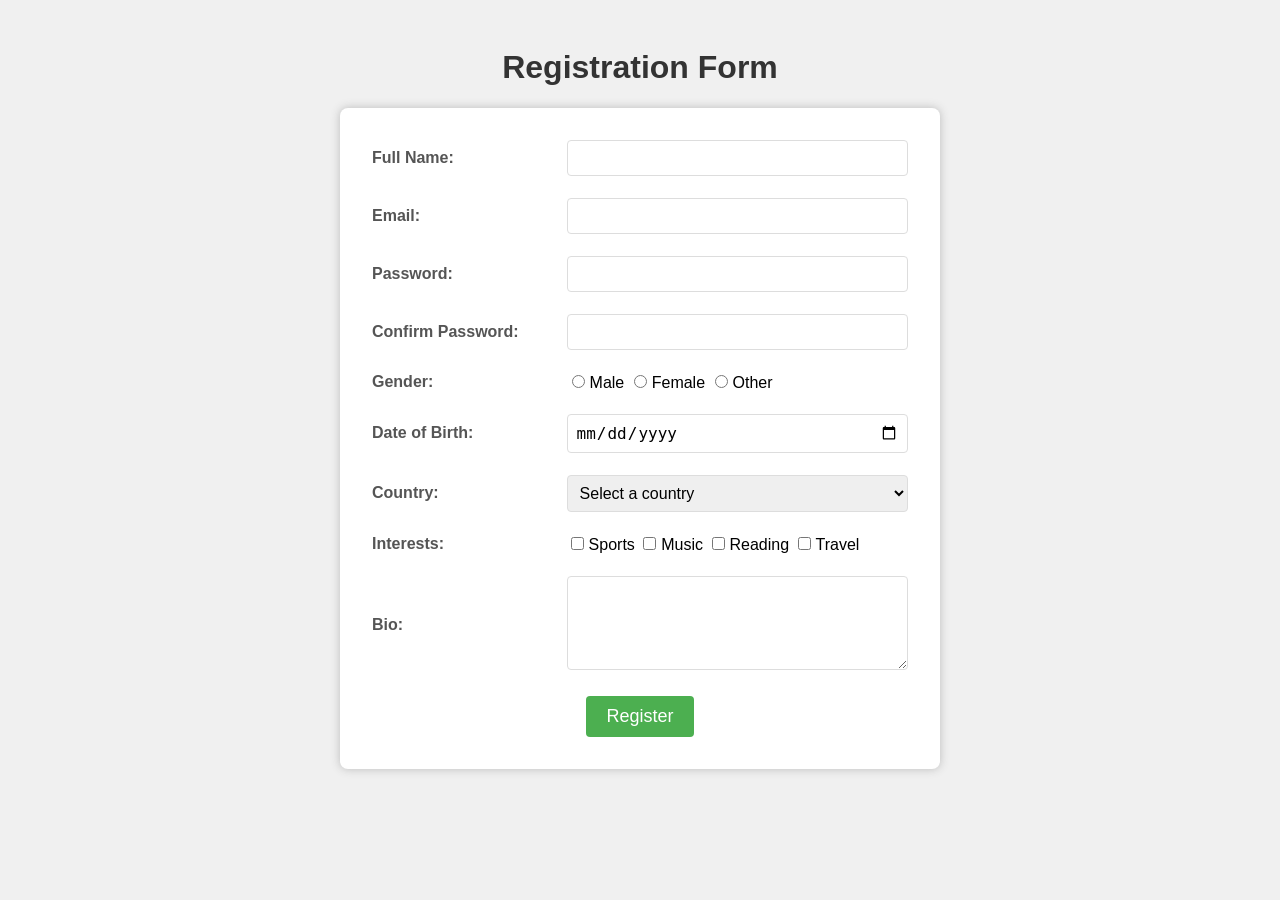
==== program-4-registration-form/index.html @ 6bbe9caa "Fix registration form folder structure" ====
<!DOCTYPE html>
<html>
<head>
<title>Registration Form</title>

<style>
body{
    font-family:Arial;
    background:#f0f0f0;
    padding:20px;
}

h1{
    text-align:center;
    color:#333;
}

table{
    width:100%;
    max-width:600px;
    margin:auto;
    background:white;
    padding:20px;
    border-radius:8px;
    box-shadow:0 0 10px #bbb;
}

td{
    padding:10px;
}

label{
    font-weight:bold;
    color:#555;
}

input[type=text],
input[type=email],
input[type=password],
input[type=date],
select,
textarea{
    width:100%;
    padding:8px;
    box-sizing:border-box;
    border:1px solid #ddd;
    border-radius:4px;
    font-size:16px;
}

input[type=radio],
input[type=checkbox]{
    margin-right:5px;
}

input[type=submit]{
    background:#4CAF50;
    color:white;
    padding:10px 20px;
    border:0;
    border-radius:4px;
    font-size:18px;
    cursor:pointer;
}

input[type=submit]:hover{
    background:#45a049;
}
</style>
</head>

<body>

<h1>Registration Form</h1>

<form onsubmit="register(); return false;">
<table>

<tr>
<td><label>Full Name:</label></td>
<td><input type="text" required></td>
</tr>

<tr>
<td><label>Email:</label></td>
<td><input type="email" required></td>
</tr>

<tr>
<td><label>Password:</label></td>
<td><input type="password" id="password" required></td>
</tr>

<tr>
<td><label>Confirm Password:</label></td>
<td><input type="password" id="confirmPassword" required></td>
</tr>

<tr>
<td><label>Gender:</label></td>
<td>
<input type="radio" name="gender" required>Male
<input type="radio" name="gender">Female
<input type="radio" name="gender">Other
</td>
</tr>

<tr>
<td><label>Date of Birth:</label></td>
<td><input type="date" required></td>
</tr>

<tr>
<td><label>Country:</label></td>
<td>
<select required>
<option value="">Select a country</option>
<option>India</option>
<option>United Kingdom</option>
<option>Canada</option>
<option>Australia</option>
<option>Other</option>
</select>
</td>
</tr>

<tr>
<td><label>Interests:</label></td>
<td>
<input type="checkbox">Sports
<input type="checkbox">Music
<input type="checkbox">Reading
<input type="checkbox">Travel
</td>
</tr>

<tr>
<td><label>Bio:</label></td>
<td><textarea rows="4"></textarea></td>
</tr>

<tr>
<td colspan="2" style="text-align:center">
<input type="submit" value="Register">
</td>
</tr>

</table>
</form>

<script>
function register(){

    let password = document.getElementById("password").value;
    let confirmPassword = document.getElementById("confirmPassword").value;

    if(password !== confirmPassword){
        alert("Passwords do not match!");
        return;
    }

    alert("Registration Successful!");
}
</script>

</body>
</html>
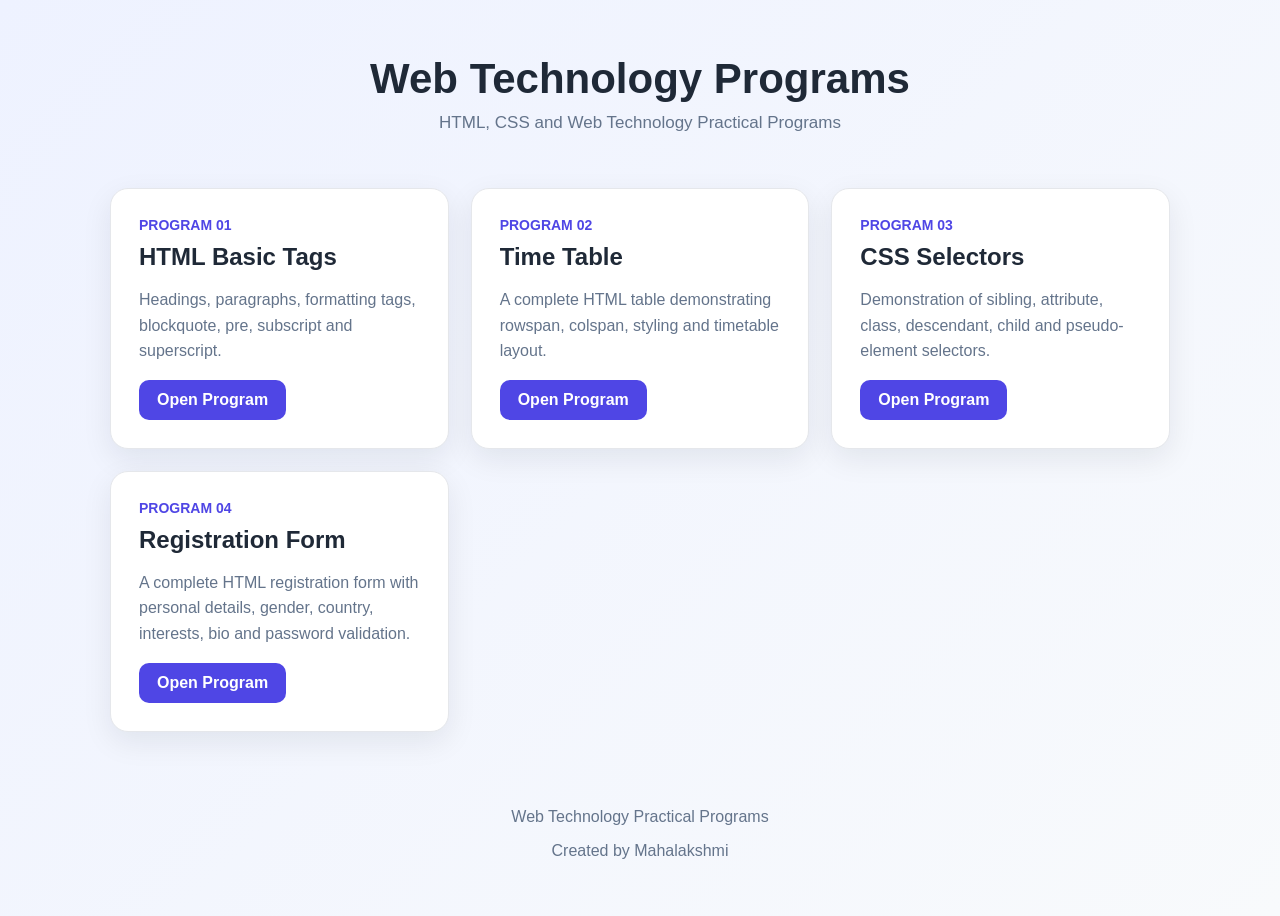
==== commit 802d1c36: "Add Program 4 to homepage" ====
--- a/program-4-registration-form/index.html
+++ b/program-4-registration-form/index.html
@@ -1,167 +1,160 @@
 <!DOCTYPE html>
-<html>
+<html lang="en">
 <head>
-<title>Registration Form</title>
+<meta charset="UTF-8">
+<meta name="viewport" content="width=device-width, initial-scale=1.0">
+<title>Web Technology Programs</title>
 
 <style>
-body{
-    font-family:Arial;
-    background:#f0f0f0;
-    padding:20px;
+* {
+    box-sizing: border-box;
 }
 
-h1{
-    text-align:center;
-    color:#333;
+body {
+    margin: 0;
+    font-family: Arial, sans-serif;
+    background: linear-gradient(135deg, #eef2ff, #f8fafc);
+    color: #1f2937;
 }
 
-table{
-    width:100%;
-    max-width:600px;
-    margin:auto;
-    background:white;
-    padding:20px;
-    border-radius:8px;
-    box-shadow:0 0 10px #bbb;
+header {
+    text-align: center;
+    padding: 55px 20px 35px;
 }
 
-td{
-    padding:10px;
+h1 {
+    margin: 0 0 10px;
+    font-size: 42px;
 }
 
-label{
-    font-weight:bold;
-    color:#555;
+header p {
+    margin: 0;
+    color: #64748b;
+    font-size: 17px;
 }
 
-input[type=text],
-input[type=email],
-input[type=password],
-input[type=date],
-select,
-textarea{
-    width:100%;
-    padding:8px;
-    box-sizing:border-box;
-    border:1px solid #ddd;
-    border-radius:4px;
-    font-size:16px;
+.container {
+    max-width: 1100px;
+    margin: auto;
+    padding: 20px;
 }
 
-input[type=radio],
-input[type=checkbox]{
-    margin-right:5px;
+.cards {
+    display: grid;
+    grid-template-columns: repeat(auto-fit, minmax(250px, 1fr));
+    gap: 22px;
 }
 
-input[type=submit]{
-    background:#4CAF50;
-    color:white;
-    padding:10px 20px;
-    border:0;
-    border-radius:4px;
-    font-size:18px;
-    cursor:pointer;
+.card {
+    background: white;
+    border-radius: 18px;
+    padding: 28px;
+    box-shadow: 0 10px 30px rgba(15, 23, 42, 0.08);
+    border: 1px solid #e5e7eb;
 }
 
-input[type=submit]:hover{
-    background:#45a049;
+.number {
+    font-size: 14px;
+    font-weight: bold;
+    color: #4f46e5;
+}
+
+h2 {
+    margin: 10px 0;
+}
+
+.card p {
+    color: #64748b;
+    line-height: 1.6;
+    min-height: 75px;
+}
+
+a {
+    display: inline-block;
+    text-decoration: none;
+    background: #4f46e5;
+    color: white;
+    padding: 11px 18px;
+    border-radius: 10px;
+    font-weight: bold;
+}
+
+a:hover {
+    background: #3730a3;
+}
+
+footer {
+    text-align: center;
+    padding: 40px 20px;
+    color: #64748b;
 }
 </style>
 </head>
 
 <body>
 
-<h1>Registration Form</h1>
+<header>
+    <h1>Web Technology Programs</h1>
+    <p>HTML, CSS and Web Technology Practical Programs</p>
+</header>
 
-<form onsubmit="register(); return false;">
-<table>
+<main class="container">
 
-<tr>
-<td><label>Full Name:</label></td>
-<td><input type="text" required></td>
-</tr>
+<div class="cards">
 
-<tr>
-<td><label>Email:</label></td>
-<td><input type="email" required></td>
-</tr>
+    <!-- PROGRAM 01 -->
+    <div class="card">
+        <div class="number">PROGRAM 01</div>
+        <h2>HTML Basic Tags</h2>
+        <p>
+            Headings, paragraphs, formatting tags, blockquote,
+            pre, subscript and superscript.
+        </p>
+        <a href="program-1-basic-html/">Open Program</a>
+    </div>
 
-<tr>
-<td><label>Password:</label></td>
-<td><input type="password" id="password" required></td>
-</tr>
+    <!-- PROGRAM 02 -->
+    <div class="card">
+        <div class="number">PROGRAM 02</div>
+        <h2>Time Table</h2>
+        <p>
+            A complete HTML table demonstrating rowspan,
+            colspan, styling and timetable layout.
+        </p>
+        <a href="program-2-timetable/">Open Program</a>
+    </div>
 
-<tr>
-<td><label>Confirm Password:</label></td>
-<td><input type="password" id="confirmPassword" required></td>
-</tr>
+    <!-- PROGRAM 03 -->
+    <div class="card">
+        <div class="number">PROGRAM 03</div>
+        <h2>CSS Selectors</h2>
+        <p>
+            Demonstration of sibling, attribute, class,
+            descendant, child and pseudo-element selectors.
+        </p>
+        <a href="program-3-css-selectors/">Open Program</a>
+    </div>
 
-<tr>
-<td><label>Gender:</label></td>
-<td>
-<input type="radio" name="gender" required>Male
-<input type="radio" name="gender">Female
-<input type="radio" name="gender">Other
-</td>
-</tr>
+    <!-- PROGRAM 04 -->
+    <div class="card">
+        <div class="number">PROGRAM 04</div>
+        <h2>Registration Form</h2>
+        <p>
+            A complete HTML registration form with personal
+            details, gender, country, interests, bio and
+            password validation.
+        </p>
+        <a href="program-4-registration-form/">Open Program</a>
+    </div>
 
-<tr>
-<td><label>Date of Birth:</label></td>
-<td><input type="date" required></td>
-</tr>
+</div>
 
-<tr>
-<td><label>Country:</label></td>
-<td>
-<select required>
-<option value="">Select a country</option>
-<option>India</option>
-<option>United Kingdom</option>
-<option>Canada</option>
-<option>Australia</option>
-<option>Other</option>
-</select>
-</td>
-</tr>
+</main>
 
-<tr>
-<td><label>Interests:</label></td>
-<td>
-<input type="checkbox">Sports
-<input type="checkbox">Music
-<input type="checkbox">Reading
-<input type="checkbox">Travel
-</td>
-</tr>
-
-<tr>
-<td><label>Bio:</label></td>
-<td><textarea rows="4"></textarea></td>
-</tr>
-
-<tr>
-<td colspan="2" style="text-align:center">
-<input type="submit" value="Register">
-</td>
-</tr>
-
-</table>
-</form>
-
-<script>
-function register(){
-
-    let password = document.getElementById("password").value;
-    let confirmPassword = document.getElementById("confirmPassword").value;
-
-    if(password !== confirmPassword){
-        alert("Passwords do not match!");
-        return;
-    }
-
-    alert("Registration Successful!");
-}
-</script>
+<footer>
+    <p>Web Technology Practical Programs</p>
+    <p>Created by Mahalakshmi</p>
+</footer>
 
 </body>
 </html>
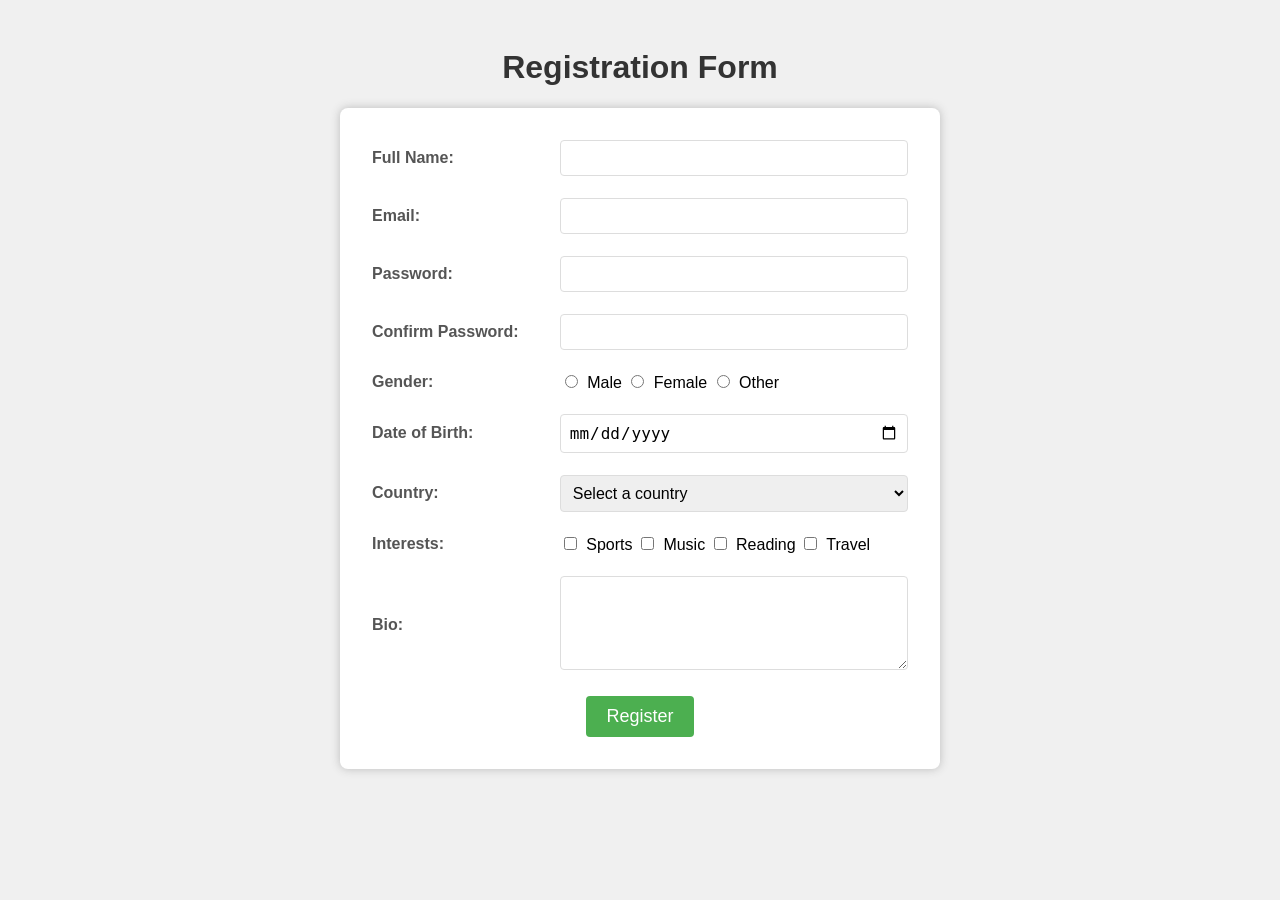
==== commit 6eb75099: "Update registration form layout and styles" ====
--- a/program-4-registration-form/index.html
+++ b/program-4-registration-form/index.html
@@ -1,160 +1,262 @@
 <!DOCTYPE html>
 <html lang="en">
+
 <head>
 <meta charset="UTF-8">
 <meta name="viewport" content="width=device-width, initial-scale=1.0">
-<title>Web Technology Programs</title>
+
+<title>Registration Form</title>
 
 <style>
-* {
+
+body {
+    font-family: Arial, sans-serif;
+    background: #f0f0f0;
+    padding: 20px;
+}
+
+h1 {
+    text-align: center;
+    color: #333;
+}
+
+table {
+    width: 100%;
+    max-width: 600px;
+    margin: auto;
+    background: white;
+    padding: 20px;
+    border-radius: 8px;
+    box-shadow: 0 0 10px #bbb;
+}
+
+td {
+    padding: 10px;
+}
+
+label {
+    font-weight: bold;
+    color: #555;
+}
+
+input[type=text],
+input[type=email],
+input[type=password],
+input[type=date],
+select,
+textarea {
+    width: 100%;
+    padding: 8px;
     box-sizing: border-box;
-}
-
-body {
-    margin: 0;
-    font-family: Arial, sans-serif;
-    background: linear-gradient(135deg, #eef2ff, #f8fafc);
-    color: #1f2937;
-}
-
-header {
-    text-align: center;
-    padding: 55px 20px 35px;
-}
-
-h1 {
-    margin: 0 0 10px;
-    font-size: 42px;
-}
-
-header p {
-    margin: 0;
-    color: #64748b;
-    font-size: 17px;
-}
-
-.container {
-    max-width: 1100px;
-    margin: auto;
-    padding: 20px;
-}
-
-.cards {
-    display: grid;
-    grid-template-columns: repeat(auto-fit, minmax(250px, 1fr));
-    gap: 22px;
-}
-
-.card {
-    background: white;
-    border-radius: 18px;
-    padding: 28px;
-    box-shadow: 0 10px 30px rgba(15, 23, 42, 0.08);
-    border: 1px solid #e5e7eb;
-}
-
-.number {
-    font-size: 14px;
-    font-weight: bold;
-    color: #4f46e5;
-}
-
-h2 {
-    margin: 10px 0;
-}
-
-.card p {
-    color: #64748b;
-    line-height: 1.6;
-    min-height: 75px;
-}
-
-a {
-    display: inline-block;
-    text-decoration: none;
-    background: #4f46e5;
+    border: 1px solid #ddd;
+    border-radius: 4px;
+    font-size: 16px;
+}
+
+input[type=radio],
+input[type=checkbox] {
+    margin-right: 5px;
+}
+
+input[type=submit] {
+    background: #4CAF50;
     color: white;
-    padding: 11px 18px;
-    border-radius: 10px;
-    font-weight: bold;
-}
-
-a:hover {
-    background: #3730a3;
-}
-
-footer {
-    text-align: center;
-    padding: 40px 20px;
-    color: #64748b;
-}
+    padding: 10px 20px;
+    border: 0;
+    border-radius: 4px;
+    font-size: 18px;
+    cursor: pointer;
+}
+
+input[type=submit]:hover {
+    background: #45a049;
+}
+
 </style>
 </head>
 
 <body>
 
-<header>
-    <h1>Web Technology Programs</h1>
-    <p>HTML, CSS and Web Technology Practical Programs</p>
-</header>
-
-<main class="container">
-
-<div class="cards">
-
-    <!-- PROGRAM 01 -->
-    <div class="card">
-        <div class="number">PROGRAM 01</div>
-        <h2>HTML Basic Tags</h2>
-        <p>
-            Headings, paragraphs, formatting tags, blockquote,
-            pre, subscript and superscript.
-        </p>
-        <a href="program-1-basic-html/">Open Program</a>
-    </div>
-
-    <!-- PROGRAM 02 -->
-    <div class="card">
-        <div class="number">PROGRAM 02</div>
-        <h2>Time Table</h2>
-        <p>
-            A complete HTML table demonstrating rowspan,
-            colspan, styling and timetable layout.
-        </p>
-        <a href="program-2-timetable/">Open Program</a>
-    </div>
-
-    <!-- PROGRAM 03 -->
-    <div class="card">
-        <div class="number">PROGRAM 03</div>
-        <h2>CSS Selectors</h2>
-        <p>
-            Demonstration of sibling, attribute, class,
-            descendant, child and pseudo-element selectors.
-        </p>
-        <a href="program-3-css-selectors/">Open Program</a>
-    </div>
-
-    <!-- PROGRAM 04 -->
-    <div class="card">
-        <div class="number">PROGRAM 04</div>
-        <h2>Registration Form</h2>
-        <p>
-            A complete HTML registration form with personal
-            details, gender, country, interests, bio and
-            password validation.
-        </p>
-        <a href="program-4-registration-form/">Open Program</a>
-    </div>
-
-</div>
-
-</main>
-
-<footer>
-    <p>Web Technology Practical Programs</p>
-    <p>Created by Mahalakshmi</p>
-</footer>
+<h1>Registration Form</h1>
+
+<form onsubmit="register(); return false;">
+
+<table>
+
+<tr>
+<td>
+<label>Full Name:</label>
+</td>
+
+<td>
+<input type="text" required>
+</td>
+</tr>
+
+
+<tr>
+<td>
+<label>Email:</label>
+</td>
+
+<td>
+<input type="email" required>
+</td>
+</tr>
+
+
+<tr>
+<td>
+<label>Password:</label>
+</td>
+
+<td>
+<input type="password" id="password" required>
+</td>
+</tr>
+
+
+<tr>
+<td>
+<label>Confirm Password:</label>
+</td>
+
+<td>
+<input type="password" id="confirmPassword" required>
+</td>
+</tr>
+
+
+<tr>
+<td>
+<label>Gender:</label>
+</td>
+
+<td>
+
+<input type="radio" name="gender" required>
+Male
+
+<input type="radio" name="gender">
+Female
+
+<input type="radio" name="gender">
+Other
+
+</td>
+</tr>
+
+
+<tr>
+<td>
+<label>Date of Birth:</label>
+</td>
+
+<td>
+<input type="date" required>
+</td>
+</tr>
+
+
+<tr>
+<td>
+<label>Country:</label>
+</td>
+
+<td>
+
+<select required>
+
+<option value="">
+Select a country
+</option>
+
+<option>India</option>
+<option>United Kingdom</option>
+<option>Canada</option>
+<option>Australia</option>
+<option>Other</option>
+
+</select>
+
+</td>
+</tr>
+
+
+<tr>
+<td>
+<label>Interests:</label>
+</td>
+
+<td>
+
+<input type="checkbox">
+Sports
+
+<input type="checkbox">
+Music
+
+<input type="checkbox">
+Reading
+
+<input type="checkbox">
+Travel
+
+</td>
+</tr>
+
+
+<tr>
+<td>
+<label>Bio:</label>
+</td>
+
+<td>
+
+<textarea rows="4"></textarea>
+
+</td>
+</tr>
+
+
+<tr>
+
+<td colspan="2" style="text-align:center">
+
+<input type="submit" value="Register">
+
+</td>
+
+</tr>
+
+</table>
+
+</form>
+
+
+<script>
+
+function register() {
+
+    let password =
+        document.getElementById("password").value;
+
+    let confirmPassword =
+        document.getElementById("confirmPassword").value;
+
+    if (password !== confirmPassword) {
+
+        alert("Passwords do not match!");
+
+        return;
+    }
+
+    alert("Registration Successful!");
+
+}
+
+</script>
 
 </body>
-</html>+
+</html>
